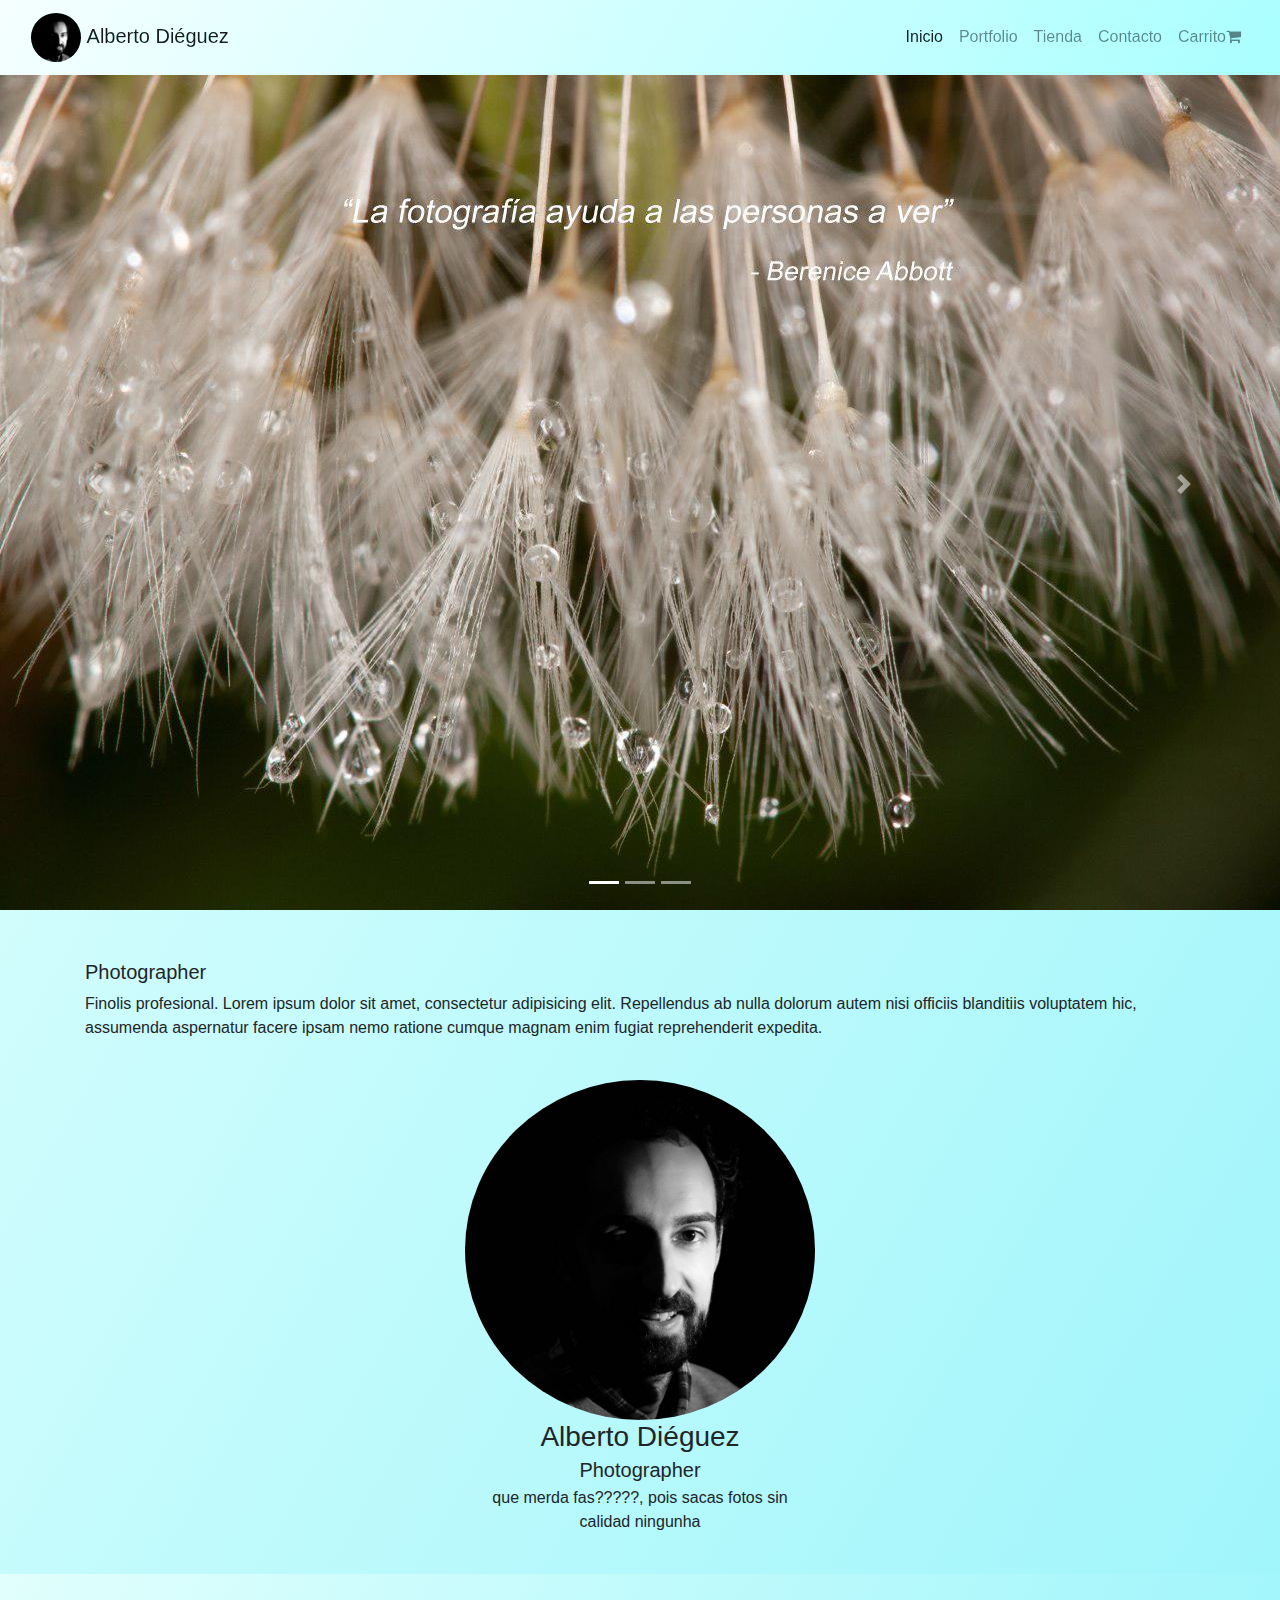
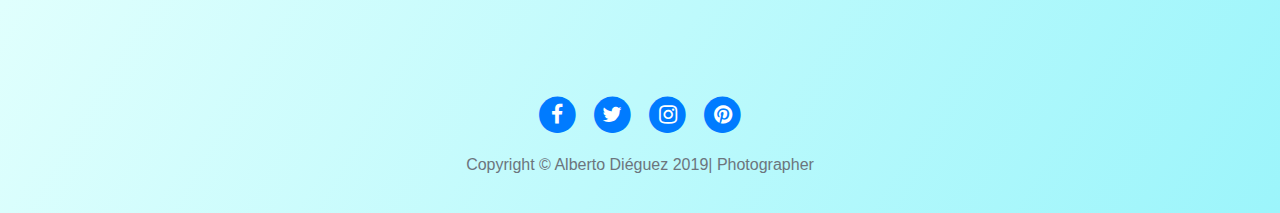
==== index.html @ f22b2e13 "primeira actualizacion" ====
<!DOCTYPE html>
<html>

<head>
    <meta charset="utf-8">
    <meta name="viewport" content="width=device-width, initial-scale=1.0, shrink-to-fit=no">
    <title>albertodieguez</title>
    <link rel="stylesheet" href="assets/bootstrap/css/bootstrap.min.css">
    <link rel="stylesheet" href="assets/fonts/font-awesome.min.css">
    <link rel="stylesheet" href="assets/css/aguilaraldo1_section_contact.css">
    <link rel="stylesheet" href="assets/css/Bold-BS4-Jumbotron-with-Particles-js-1.css">
    <link rel="stylesheet" href="assets/css/Bold-BS4-Jumbotron-with-Particles-js.css">
    <link rel="stylesheet" href="assets/css/Dark-footer-with-social-media-icons.css">
    <link rel="stylesheet" href="assets/css/Diagonal-div-section.css">
    <link rel="stylesheet" href="assets/css/gradient-navbar-1.css">
    <link rel="stylesheet" href="assets/css/gradient-navbar.css">
    <link rel="stylesheet" href="assets/css/styles.css">
</head>

<body>
    <nav class="navbar navbar-light navbar-expand-md fixed-top Menu" style="opacity: 1;filter: blur(0px) brightness(109%);">
        <div class="container-fluid"><a class="navbar-brand" href="#"><img class="rounded-circle" src="assets/img/alberto.png" style="width: 50px;">&nbsp;Alberto Diéguez&nbsp;</a><button class="navbar-toggler" data-toggle="collapse" data-target="#navcol-1"><span class="sr-only">Toggle navigation</span><span class="navbar-toggler-icon"></span></button>
            <div
                class="collapse navbar-collapse float-left" id="navcol-1">
                <ul class="nav navbar-nav float-left d-xl-flex ml-auto justify-content-xl-center">
                    <li class="nav-item" role="presentation"><a class="nav-link active" href="#">Inicio</a></li>
                    <li class="nav-item" role="presentation"><a class="nav-link" href="assets/pag/portafolio.html">Portfolio</a></li>
                    <li class="nav-item" role="presentation"><a class="nav-link" href="#">Tienda</a></li>
                    <li class="nav-item" role="presentation"><a class="nav-link" href="#">Contacto</a></li>
                    <li class="nav-item" role="presentation"><a class="nav-link" href="#">Carrito<i class="fa fa-shopping-cart"></i></a></li>
                </ul>
        </div>
        </div>
    </nav>
    <section class="portada">
        <div class="carousel slide" data-ride="carousel" id="carousel-1">
            <div class="carousel-inner" role="listbox">

                <div class="carousel-item active" style="width: 100%;height: auto;"><img class="img-fluid w-100 d-block" src="assets/img/img2.jpg" alt="Slide Image" style="height: auto;width: 100%;">
               </div>
                <div class="carousel-item"><img class="img-fluid w-100 d-block" src="assets/img/img1.jpg" alt="Slide Image" style="height: auto;"> </div>
                <div class="carousel-item"><img class="img-fluid w-100 d-block" src="assets/img/img3.jpg" alt="Slide Image" style="height: auto;"> </div>
            </div>
            <div><a class="carousel-control-prev" href="#carousel-1" role="button" data-slide="prev"><span class="carousel-control-prev-icon"></span><span class="sr-only">Previous</span></a><a class="carousel-control-next" href="#carousel-1" role="button"
                    data-slide="next"><span class="carousel-control-next-icon"></span><span class="sr-only">Next</span></a></div>
            <ol class="carousel-indicators">
                <li data-target="#carousel-1" data-slide-to="0" class="active"></li>
                <li data-target="#carousel-1" data-slide-to="1"></li>
                <li data-target="#carousel-1" data-slide-to="2"></li>
            </ol>
        </div>
    </section>
    <div class="container">
     
        <h5>Photographer</h5>
        <p>Finolis profesional. Lorem ipsum dolor sit amet, consectetur adipisicing elit. Repellendus ab nulla dolorum autem nisi officiis blanditiis voluptatem hic, assumenda aspernatur facere ipsam nemo ratione cumque magnam enim fugiat reprehenderit expedita.</p>
        <div
            class="row">
            <div class="col-lg-12">
                <h2 class="my-4"></h2>
            </div>
           	<div class="col-sm-3 col-lg-4 mb-4">
            </div>
            <div class="col-sm-6 col-lg-4 mb-4 text-center"><img class="rounded-circle img-fluid d-block mx-auto" src="assets/img/alberto.png">
                <h3 class="m-0">Alberto Diéguez</h3>
                <h5 class="my-1">Photographer</h5>
                <p>que merda fas?????, pois sacas fotos sin calidad ningunha</p>
            </div>
    </div>
    </div>
    <footer id="footerpad">
        <div class="container">
            <div class="row">
                <div class="col-md-6 col-lg-8 mx-auto">
                    <ul class="list-inline text-center">
                        <li class="list-inline-item"><a href="#"><span class="fa-stack fa-lg"><i class="fa fa-circle fa-stack-2x"></i><i class="fa fa-facebook fa-stack-1x fa-inverse"></i></span></a></li>
                        <li class="list-inline-item"><a href="#"><span class="fa-stack fa-lg"><i class="fa fa-circle fa-stack-2x"></i><i class="fa fa-twitter fa-stack-1x fa-inverse"></i></span></a></li>
                        <li class="list-inline-item"><a href="#"><span class="fa-stack fa-lg"><i class="fa fa-circle fa-stack-2x"></i><i class="fa fa-instagram fa-stack-1x fa-inverse"></i></span></a></li>
                        <li class="list-inline-item"><a href="#"><span class="fa-stack fa-lg"><i class="fa fa-circle fa-stack-2x"></i><i class="fa fa-pinterest fa-stack-1x fa-inverse"></i></span></a></li>
                    </ul><p class="copyright text-muted text-center">Copyright &copy; Alberto Diéguez 2019|  Photographer</p></div>
            </div>
        </div>
    </footer>
    <script src="assets/js/jquery.min.js"></script>
    <script src="assets/bootstrap/js/bootstrap.min.js"></script>
    <script src="assets/js/Bold-BS4-Jumbotron-with-Particles-js.js"></script>
</body>

</html>
---- assets/css/aguilaraldo1_section_contact.css ----
.icon-feature {
  text-align: center;
}

.icon-feature .glyphicon {
  font-size: 60px;
}

section.features {
  padding: 40px 0;
  color: #fff;
  background: linear-gradient(120deg, #e1fffd, #9cf5fb);
}

.features h2 {
  color: #000000;
}

.features .icon-features {
  margin-top: 15px;
}

body {
}

.jumbotron.jumbotron-fluid.jumbotron-main {
  background-color: linear-gradient(120deg, #e1fffd, #9cf5fb);
}

.container {
  margin-top: 50px;
}
---- assets/css/Bold-BS4-Jumbotron-with-Particles-js-1.css ----
.jumbotron.jumbotron-main {
  height: 100%;
  width: 100%;
  font-family: 'Roboto', sans-serif;
  color: #fff;
  padding-top: 0;
  padding-bottom: 0;
  position: relative;
  margin: 0;
}

#particles-js {
  position: absolute;
  width: 100%;
  height: 100%;
  background-image: url("");
  background-repeat: no-repeat;
  background-size: cover;
  background-position: 50% 50%;
  background: #6819e8;
  background: -moz-linear-gradient(left, #6819e8 0%, #7437d0 35%, #615fde 68%, #6980f2 100%);
  background: -webkit-linear-gradient(left, #6819e8 0%,#7437d0 35%,#615fde 68%,#6980f2 100%);
  background: linear-gradient(to right, #6819e8 0%,#7437d0 35%,#615fde 68%,#6980f2 100%);
  filter: progid:DXImageTransform.Microsoft.gradient( startColorstr='#6819e8', endColorstr='#6980f2',GradientType=1 );
}

.jumbotron.jumbotron-main hr {
  border-width: 1px 0px;
  border-style: dotted none;
  border-color: rgba(255, 255, 255, 0.35);
  -moz-border-top-colors: none;
  -moz-border-right-colors: none;
  -moz-border-bottom-colors: none;
  -moz-border-left-colors: none;
  border-image: none;
  width: 49px;
  height: 4px;
  text-align: center;
  position: relative;
  clear: both;
}

.jumbotron.jumbotron-main a {
  color: #fff;
}

.center-vertically {
  display: table-cell;
  vertical-align: middle;
  height: 100%;
}

.center-vertically-holder {
  display: table;
  height: 100%;
}

.scroll-indicator {
  padding-top: 6px;
  display: inline-block;
  width: 50px;
}

.arrow-scroll-indicator {
  font-size: 10px;
  color: rgba(255, 255, 255, 0.60);
}

.parallax-window {
  background: transparent;
}

.jumbotron {
  padding: 2rem 1rem;
  margin-bottom: 2rem;
  background-color: #e9ecef;
  border-radius: .3rem;
}
---- assets/css/Bold-BS4-Jumbotron-with-Particles-js.css ----
.jumbotron.jumbotron-main {
  height: 100%;
  width: 100%;
  font-family: 'Roboto', sans-serif;
  color: #fff;
  padding-top: 0;
  padding-bottom: 0;
  position: relative;
  margin: 0;
}

#particles-js {
  position: absolute;
  width: 100%;
  height: 100%;
  background-image: url("");
  background-repeat: no-repeat;
  background-size: cover;
  background-position: 50% 50%;
  background: #6819e8;
  background: -moz-linear-gradient(left, #6819e8 0%, #7437d0 35%, #615fde 68%, #6980f2 100%);
  background: -webkit-linear-gradient(left, #6819e8 0%,#7437d0 35%,#615fde 68%,#6980f2 100%);
  background: linear-gradient(to right, #6819e8 0%,#7437d0 35%,#615fde 68%,#6980f2 100%);
  filter: progid:DXImageTransform.Microsoft.gradient( startColorstr='#6819e8', endColorstr='#6980f2',GradientType=1 );
}

.jumbotron.jumbotron-main hr {
  border-width: 1px 0px;
  border-style: dotted none;
  border-color: rgba(255, 255, 255, 0.35);
  -moz-border-top-colors: none;
  -moz-border-right-colors: none;
  -moz-border-bottom-colors: none;
  -moz-border-left-colors: none;
  border-image: none;
  width: 49px;
  height: 4px;
  text-align: center;
  position: relative;
  clear: both;
}

.jumbotron.jumbotron-main a {
  color: #fff;
}

.center-vertically {
  display: table-cell;
  vertical-align: middle;
  height: 100%;
}

.center-vertically-holder {
  display: table;
  height: 100%;
}
---- assets/css/Dark-footer-with-social-media-icons.css ----
#footerpad {
  background: linear-gradient(120deg, #e1fffd, #9cf5fb);
  padding-top: 70px;
  padding-bottom: 20px;
  background-color: #000000;
}

a:focus, a:hover {
  color: #0085A1;
}
---- assets/css/gradient-navbar-1.css ----
#brand-logo {
  font-size: 34px;
}

#app-navbar {
  background: linear-gradient(120deg, #00e4d0, #5983e8);
}
---- assets/css/gradient-navbar.css ----
#brand-logo {
  font-size: 34px;
}

#app-navbar {
  background: linear-gradient(120deg, #00e4d0, #5983e8);
}
---- assets/css/styles.css ----
.navbar.navbar-light.navbar-expand-md.Menu {
  background: linear-gradient(120deg, #e1fffd, #9cf5fb);
}

body {
  background: linear-gradient(120deg, #e1fffd, #9cf5fb);
}

.portada {
  padding-top: 57px;
  background: linear-gradient(120deg, #e1fffd, #9cf5fb);
}


/*  div centrado do pasmon   */



/*  citas   */
.centrado {
	position: absolute;
	top: 20%;
	right: 30%;
	
}
.centrado1 {
	position: absolute;
	top: 5%;
	
}
.centrado2 {
	position: absolute;
	top: 40%;
	
}
.citas{
	font-family: "Gill Sans", "Gill Sans MT", "Myriad Pro", "DejaVu Sans Condensed", Helvetica, Arial, "sans-serif";
	font-size: 36px;
	font: italic;
	
}

.citas2{
	font-size: 20px;
	color: white;
	font: bold;
}

.fondocitas{
	background-color: dimgray;
}

.citas_1{
	font-family: "Gill Sans", "Gill Sans MT", "Myriad Pro", "DejaVu Sans Condensed", Helvetica, Arial, "sans-serif";
	font-size: 26px;
	font: italic;
	
}
.citas2_1{
	font-size: 20px;
	color: white;
	font: bold;
}
.citas_2{
	font-family: "Gill Sans", "Gill Sans MT", "Myriad Pro", "DejaVu Sans Condensed", Helvetica, Arial, "sans-serif";
	font-size: 26px;
	font: italic;
	
}
.citas2_2{
	font-size: 20px;
	color: white;
	font: bold;
}
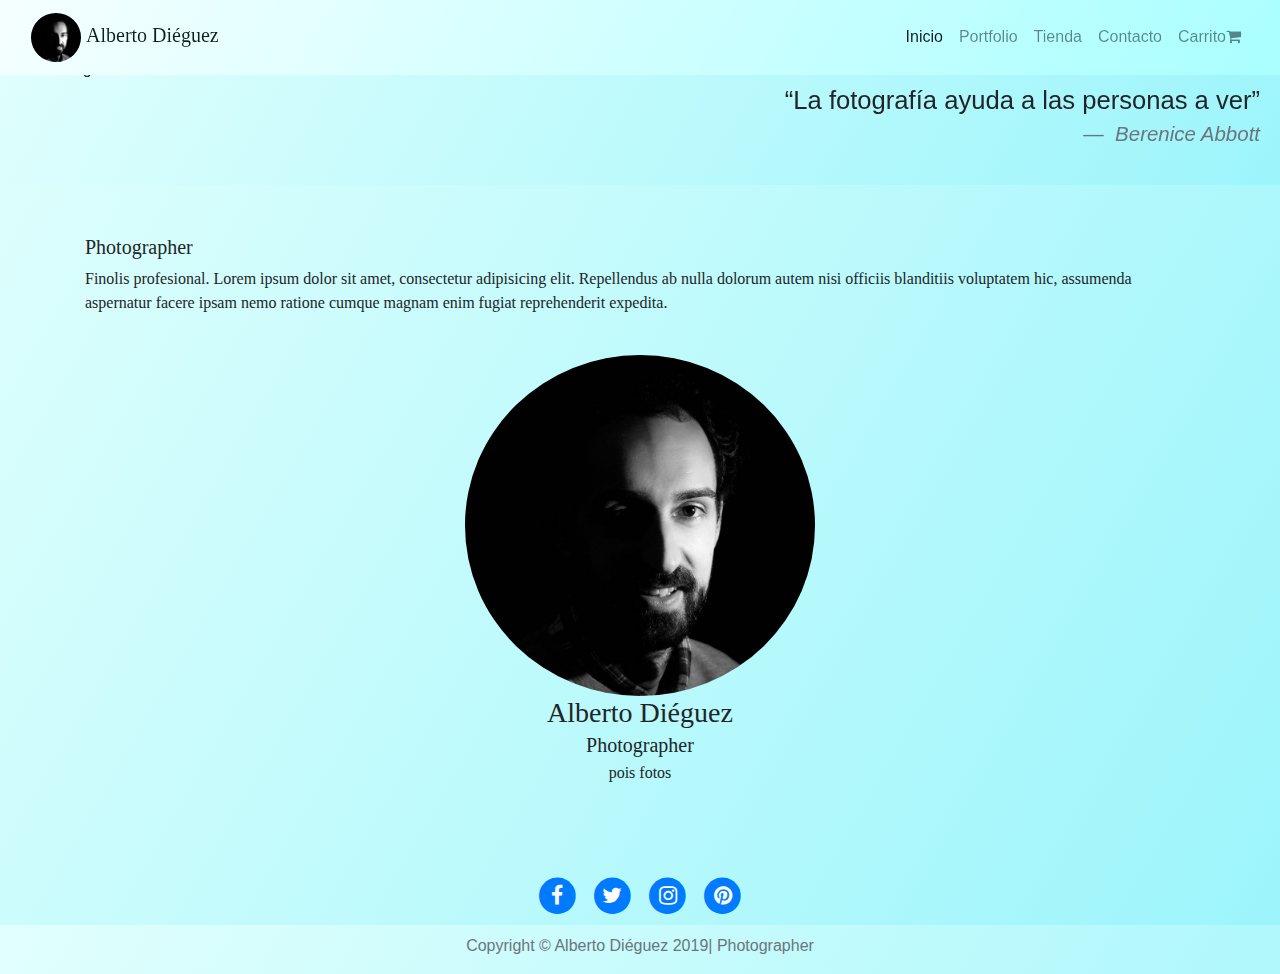
==== commit e05d5c58: "corregimos galeria, carrusel e css e facemos subida" ====
--- a/index.html
+++ b/index.html
@@ -15,61 +15,73 @@
     <link rel="stylesheet" href="assets/css/gradient-navbar-1.css">
     <link rel="stylesheet" href="assets/css/gradient-navbar.css">
     <link rel="stylesheet" href="assets/css/styles.css">
+    <link rel="stylesheet" href="https://cdnjs.cloudflare.com/ajax/libs/font-awesome/4.7.0/css/font-awesome.min.css">
+    <link href="https://fonts.googleapis.com/css?family=Bungee+Shade&display=swap" rel="stylesheet">
 </head>
 
 <body>
     <nav class="navbar navbar-light navbar-expand-md fixed-top Menu" style="opacity: 1;filter: blur(0px) brightness(109%);">
-        <div class="container-fluid"><a class="navbar-brand" href="#"><img class="rounded-circle" src="assets/img/alberto.png" style="width: 50px;">&nbsp;Alberto Diéguez&nbsp;</a><button class="navbar-toggler" data-toggle="collapse" data-target="#navcol-1"><span class="sr-only">Toggle navigation</span><span class="navbar-toggler-icon"></span></button>
-            <div
-                class="collapse navbar-collapse float-left" id="navcol-1">
+        <div class="container-fluid">
+            <a class="navbar-brand font1" href="#"><img class="rounded-circle" src="assets/img/alberto.png" style="width: 50px;">&nbsp;Alberto Diéguez&nbsp;</a><button class="navbar-toggler" data-toggle="collapse" data-target="#navcol-1"><span class="sr-only">Toggle navigation</span><span class="navbar-toggler-icon"></span></button>
+            <div class="collapse navbar-collapse float-left" id="navcol-1">
                 <ul class="nav navbar-nav float-left d-xl-flex ml-auto justify-content-xl-center">
                     <li class="nav-item" role="presentation"><a class="nav-link active" href="#">Inicio</a></li>
-                    <li class="nav-item" role="presentation"><a class="nav-link" href="assets/pag/portafolio.html">Portfolio</a></li>
+                    <li class="nav-item" role="presentation"><a class="nav-link" href="pag/portafolio.html">Portfolio</a></li>
                     <li class="nav-item" role="presentation"><a class="nav-link" href="#">Tienda</a></li>
                     <li class="nav-item" role="presentation"><a class="nav-link" href="#">Contacto</a></li>
                     <li class="nav-item" role="presentation"><a class="nav-link" href="#">Carrito<i class="fa fa-shopping-cart"></i></a></li>
                 </ul>
-        </div>
+            </div>
         </div>
     </nav>
     <section class="portada">
         <div class="carousel slide" data-ride="carousel" id="carousel-1">
             <div class="carousel-inner" role="listbox">
 
-                <div class="carousel-item active" style="width: 100%;height: auto;"><img class="img-fluid w-100 d-block" src="assets/img/img2.jpg" alt="Slide Image" style="height: auto;width: 100%;">
-               </div>
-                <div class="carousel-item"><img class="img-fluid w-100 d-block" src="assets/img/img1.jpg" alt="Slide Image" style="height: auto;"> </div>
-                <div class="carousel-item"><img class="img-fluid w-100 d-block" src="assets/img/img3.jpg" alt="Slide Image" style="height: auto;"> </div>
+                <div class="carousel-item active" style="width: 100%;height: auto;"><img class="img-fluid w-100 d-block" src="assets/img/1 (8).jpg" alt="Slide Image" style="height: auto;width: 100%;">
+
+
+                    <blockquote class="blockquote text-right citas">
+                        <p class="mb-0">“La fotografía ayuda a las personas a ver”</p>
+                        <footer class="blockquote-footer"> <cite title="Source Title">Berenice Abbott</cite></footer>
+                    </blockquote>
+                </div>
+
+                <div class="carousel-item "><img class="img-fluid w-100 d-block" src="assets/img/1 (10).jpg" alt="Slide Image" style="height: auto;">
+                    <blockquote class="blockquote text-right citas">
+                        <p class="mb-0">“Lo importante es ver aquello que resulta invisible para los demás”</p>
+                        <footer class="blockquote-footer"><cite title="Source Title">Robert Frank</cite></footer>
+                    </blockquote>
+                </div>
+                <div class="carousel-item"><img class="img-fluid w-100 d-block" src="assets/img/1 (15).jpg" alt="Slide Image" style="height: auto;">
+                    <blockquote class="blockquote text-right citas">
+                        <p class="mb-0">“Una sola fotografía puede contener múltiples imágenes”</p>
+                        <footer class="blockquote-footer"> <cite title="Source Title">Dando Moriyama</cite></footer>
+                    </blockquote>
+                </div>
             </div>
-            <div><a class="carousel-control-prev" href="#carousel-1" role="button" data-slide="prev"><span class="carousel-control-prev-icon"></span><span class="sr-only">Previous</span></a><a class="carousel-control-next" href="#carousel-1" role="button"
-                    data-slide="next"><span class="carousel-control-next-icon"></span><span class="sr-only">Next</span></a></div>
-            <ol class="carousel-indicators">
-                <li data-target="#carousel-1" data-slide-to="0" class="active"></li>
-                <li data-target="#carousel-1" data-slide-to="1"></li>
-                <li data-target="#carousel-1" data-slide-to="2"></li>
-            </ol>
+
         </div>
     </section>
-    <div class="container">
-     
+    <div class="container font2">
+
         <h5>Photographer</h5>
         <p>Finolis profesional. Lorem ipsum dolor sit amet, consectetur adipisicing elit. Repellendus ab nulla dolorum autem nisi officiis blanditiis voluptatem hic, assumenda aspernatur facere ipsam nemo ratione cumque magnam enim fugiat reprehenderit expedita.</p>
-        <div
-            class="row">
+        <div class="row">
             <div class="col-lg-12">
                 <h2 class="my-4"></h2>
             </div>
-           	<div class="col-sm-3 col-lg-4 mb-4">
+            <div class="col-sm-3 col-lg-4 mb-4">
             </div>
-            <div class="col-sm-6 col-lg-4 mb-4 text-center"><img class="rounded-circle img-fluid d-block mx-auto" src="assets/img/alberto.png">
+            <div class="col-sm-6 col-lg-4 mb-4 text-center "><img class="rounded-circle img-fluid d-block mx-auto" src="assets/img/alberto.png">
                 <h3 class="m-0">Alberto Diéguez</h3>
                 <h5 class="my-1">Photographer</h5>
-                <p>que merda fas?????, pois sacas fotos sin calidad ningunha</p>
+                <p> pois fotos</p>
             </div>
+        </div>
     </div>
-    </div>
-    <footer id="footerpad">
-        <div class="container">
+    <footer id="footerpad ">
+        <div class="container footer">
             <div class="row">
                 <div class="col-md-6 col-lg-8 mx-auto">
                     <ul class="list-inline text-center">
@@ -77,7 +89,9 @@
                         <li class="list-inline-item"><a href="#"><span class="fa-stack fa-lg"><i class="fa fa-circle fa-stack-2x"></i><i class="fa fa-twitter fa-stack-1x fa-inverse"></i></span></a></li>
                         <li class="list-inline-item"><a href="#"><span class="fa-stack fa-lg"><i class="fa fa-circle fa-stack-2x"></i><i class="fa fa-instagram fa-stack-1x fa-inverse"></i></span></a></li>
                         <li class="list-inline-item"><a href="#"><span class="fa-stack fa-lg"><i class="fa fa-circle fa-stack-2x"></i><i class="fa fa-pinterest fa-stack-1x fa-inverse"></i></span></a></li>
-                    </ul><p class="copyright text-muted text-center">Copyright &copy; Alberto Diéguez 2019|  Photographer</p></div>
+                    </ul>
+                    <p class="copyright text-muted text-center">Copyright &copy; Alberto Diéguez 2019| Photographer</p>
+                </div>
             </div>
         </div>
     </footer>
--- a/assets/css/styles.css
+++ b/assets/css/styles.css
@@ -1,74 +1,47 @@
 .navbar.navbar-light.navbar-expand-md.Menu {
-  background: linear-gradient(120deg, #e1fffd, #9cf5fb);
+    background: linear-gradient(120deg, #e1fffd, #9cf5fb);
 }
 
 body {
-  background: linear-gradient(120deg, #e1fffd, #9cf5fb);
+    background: linear-gradient(120deg, #e1fffd, #9cf5fb);
 }
 
 .portada {
-  padding-top: 57px;
-  background: linear-gradient(120deg, #e1fffd, #9cf5fb);
+    padding-top: 57px;
+    background: linear-gradient(120deg, #e1fffd, #9cf5fb);
+}
+
+footer {
+    height: 50px;
 }
 
 
 /*  div centrado do pasmon   */
 
 
+/*  citas   */
 
-/*  citas   */
-.centrado {
-	position: absolute;
-	top: 20%;
-	right: 30%;
-	
-}
-.centrado1 {
-	position: absolute;
-	top: 5%;
-	
-}
-.centrado2 {
-	position: absolute;
-	top: 40%;
-	
-}
-.citas{
-	font-family: "Gill Sans", "Gill Sans MT", "Myriad Pro", "DejaVu Sans Condensed", Helvetica, Arial, "sans-serif";
-	font-size: 36px;
-	font: italic;
-	
+.citas {
+    font-size: 2vw;
+    padding-right: 20px;
 }
 
-.citas2{
-	font-size: 20px;
-	color: white;
-	font: bold;
+
+/*  css portafolio  */
+
+.padding-portafolio {
+    padding-top: 50px;
 }
 
-.fondocitas{
-	background-color: dimgray;
+
+/*  fuentes  */
+
+@import url('https://fonts.googleapis.com/css?family=Black+Ops+One&display=swap');
+@import url('https://fonts.googleapis.com/css?family=Bungee&display=swap');
+.font1 {
+    font-family: 'Black Ops One', cursive;
 }
 
-.citas_1{
-	font-family: "Gill Sans", "Gill Sans MT", "Myriad Pro", "DejaVu Sans Condensed", Helvetica, Arial, "sans-serif";
-	font-size: 26px;
-	font: italic;
-	
-}
-.citas2_1{
-	font-size: 20px;
-	color: white;
-	font: bold;
-}
-.citas_2{
-	font-family: "Gill Sans", "Gill Sans MT", "Myriad Pro", "DejaVu Sans Condensed", Helvetica, Arial, "sans-serif";
-	font-size: 26px;
-	font: italic;
-	
-}
-.citas2_2{
-	font-size: 20px;
-	color: white;
-	font: bold;
+.font2 {
+    font-family: 'Bungee', cursive;
 }